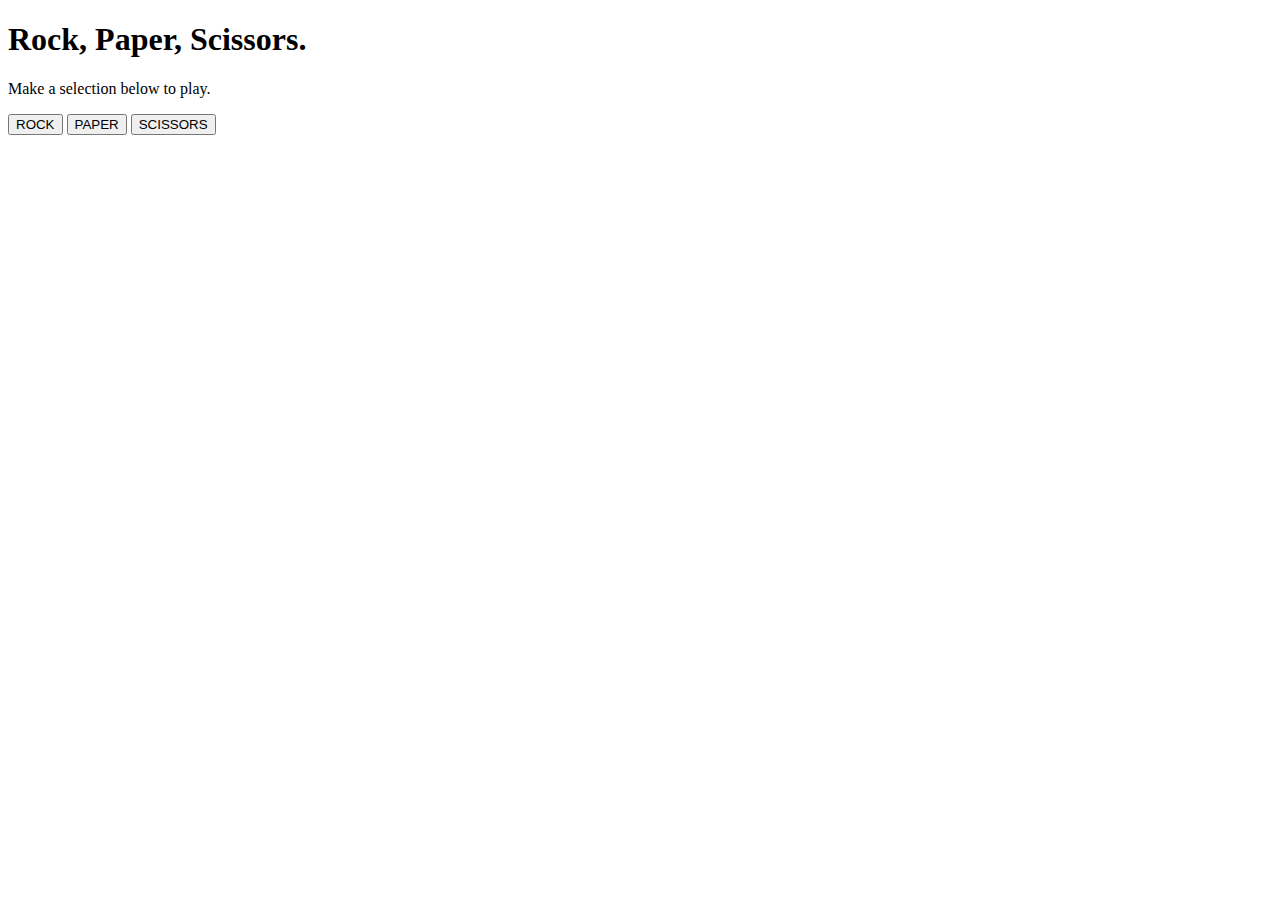
==== index.html @ 5c0040b8 "Added game results div" ====
<!DOCTYPE html>
<html lang="en">
<head>
    <meta charset="UTF-8">
    <meta http-equiv="X-UA-Compatible" content="IE=edge">
    <meta name="viewport" content="width=device-width, initial-scale=1.0">
    <title>Rock, Paper, Scissors Game(from branch)</title>
    <script src="javascript.js" defer></script>
</head>
<body>
    <h1>Rock, Paper, Scissors.</h1>
    <p>Make a selection below to play.</p>
    <!-- <p>If the score is tied, refresh the page to play another set of 5 rounds.</p> -->

    <button id="rock">ROCK</button>
    <button id="paper">PAPER</button>
    <button id="scissors">SCISSORS</button>

    <p>
       <div id="result"></div> 
    </p>

    <p>
        <div id="score"></div>
    </p>

</body>
</html>
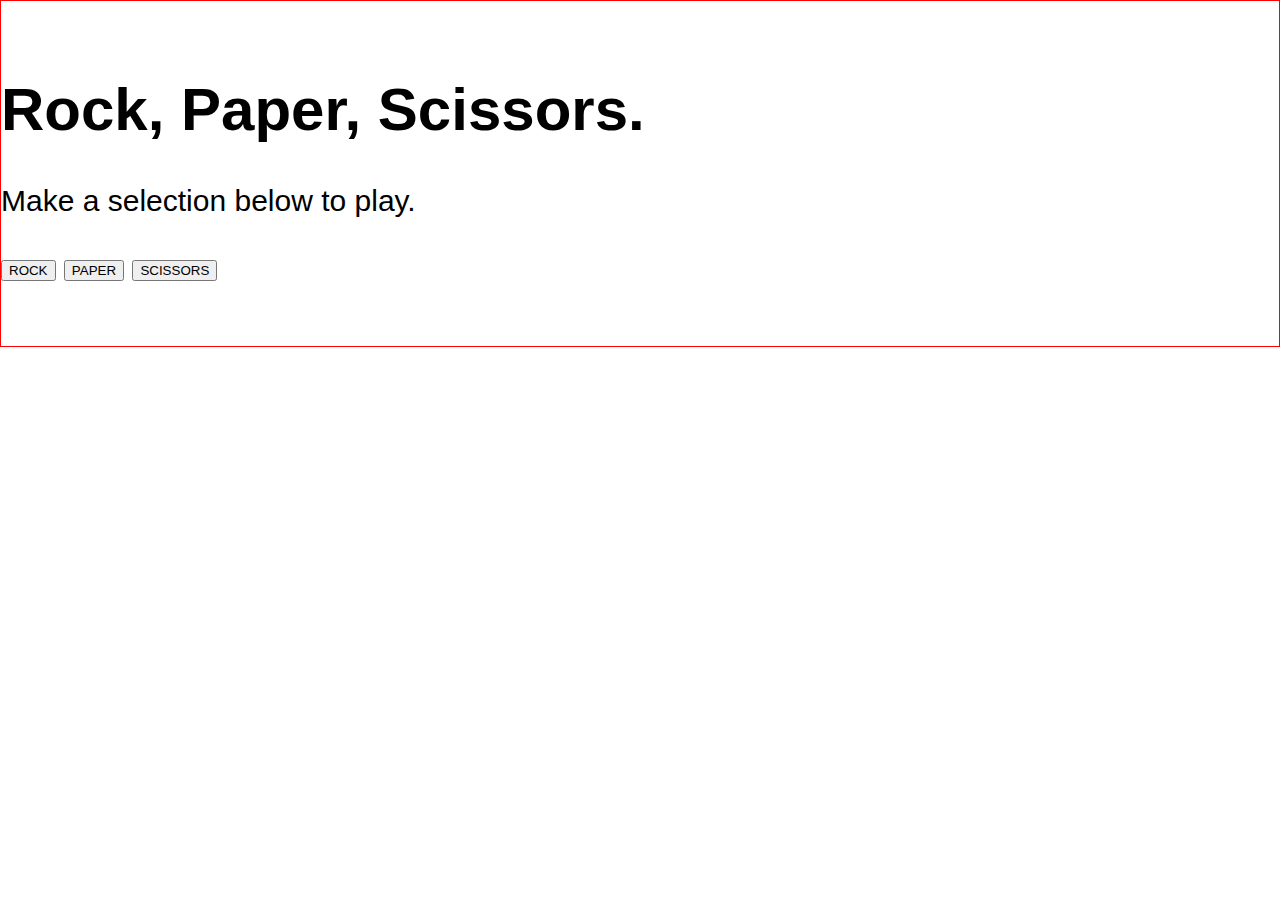
==== commit 69f5cffe: "Added/began stylesheet" ====
--- a/index.html
+++ b/index.html
@@ -4,8 +4,9 @@
     <meta charset="UTF-8">
     <meta http-equiv="X-UA-Compatible" content="IE=edge">
     <meta name="viewport" content="width=device-width, initial-scale=1.0">
-    <title>Rock, Paper, Scissors Game(from branch)</title>
+    <link rel="stylesheet" href="style.css">
     <script src="javascript.js" defer></script>
+    <title>Rock, Paper, Scissors Game(the game)</title>
 </head>
 <body>
     <h1>Rock, Paper, Scissors.</h1>
@@ -17,11 +18,19 @@
     <button id="scissors">SCISSORS</button>
 
     <p>
-       <div id="result"></div> 
+        <div id="gamedetail"></div>
     </p>
 
     <p>
-        <div id="score"></div>
+        <div id="result"></div> 
+    </p>
+
+    <p>
+        <div id="scoreboard"></div>
+    </p>
+
+    <p>
+        <div id="theverdict"></div>
     </p>
 
 </body>
--- a/style.css
+++ b/style.css
@@ -0,0 +1,12 @@
+html {
+    border: 1px solid red;
+    padding: ;
+}
+
+body {
+    font-family:Arial, Helvetica, sans-serif;
+    font-size: 30px;
+    display: inline;
+    align-items: center;
+    justify-content: space-around;
+}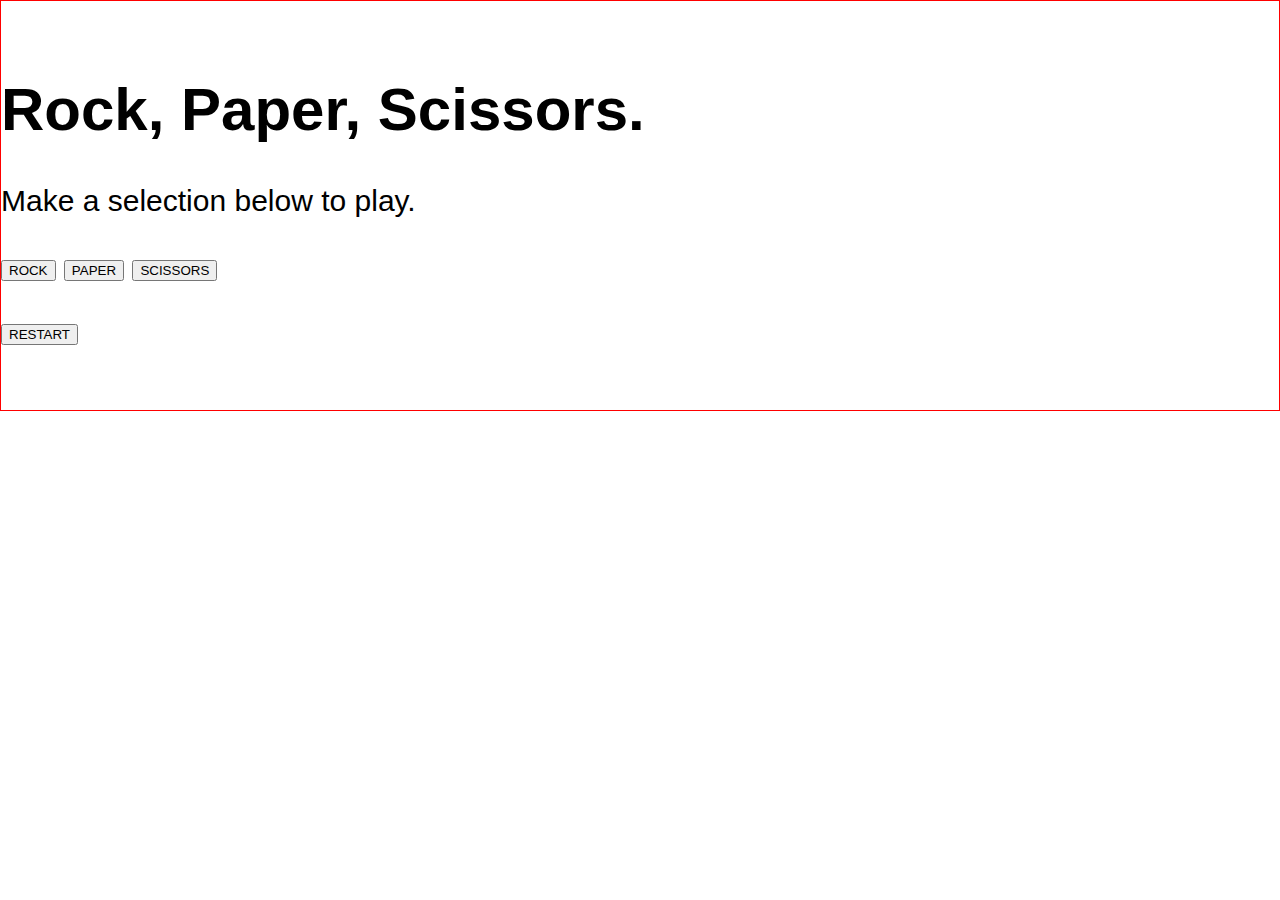
==== commit a97352aa: "Added line in playRound function to disable choices once 5 points is won by player or CPU." ====
--- a/index.html
+++ b/index.html
@@ -31,6 +31,7 @@
 
     <p>
         <div id="theverdict"></div>
+        <button id="restart">RESTART</button>
     </p>
 
 </body>
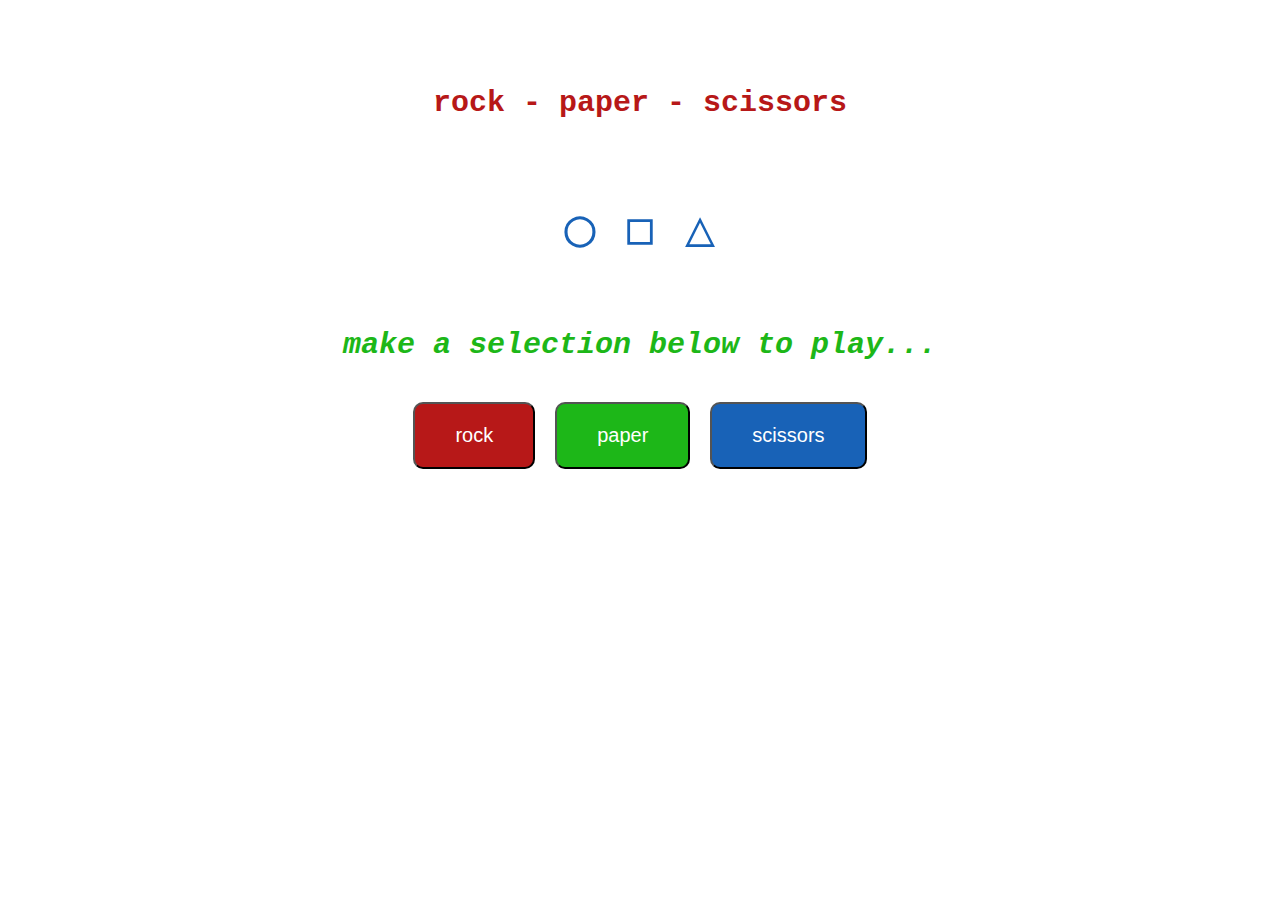
==== commit 81ba8c25: "Styled most of the page" ====
--- a/index.html
+++ b/index.html
@@ -9,30 +9,25 @@
     <title>Rock, Paper, Scissors Game(the game)</title>
 </head>
 <body>
-    <h1>Rock, Paper, Scissors.</h1>
-    <p>Make a selection below to play.</p>
-    <!-- <p>If the score is tied, refresh the page to play another set of 5 rounds.</p> -->
+    <div class="top-section">
+        <div id="game-title">rock - paper - scissors</div>
+        <div id="symbols">◯ ◻︎ △</div>
+    </div>    
 
-    <button id="rock">ROCK</button>
-    <button id="paper">PAPER</button>
-    <button id="scissors">SCISSORS</button>
+    <div class="instructions">make a selection below to play...</div>
 
-    <p>
+    <div class="buttons">
+        <button id="rock">rock</button>
+        <button id="paper">paper</button>
+        <button id="scissors">scissors</button>
+    </div>
+
+    <div class="game-stat">
         <div id="gamedetail"></div>
-    </p>
-
-    <p>
         <div id="result"></div> 
-    </p>
-
-    <p>
         <div id="scoreboard"></div>
-    </p>
-
-    <p>
         <div id="theverdict"></div>
-        <button id="restart">RESTART</button>
-    </p>
+    </div>
 
 </body>
 </html>--- a/style.css
+++ b/style.css
@@ -1,12 +1,103 @@
-html {
-    border: 1px solid red;
-    padding: ;
+* { 
+    /* border: 1px solid red; */
+    font-size: 20px;
 }
 
 body {
+    background-repeat: repeat;
+    background-size: cover;
+    display: flex;
+    flex-direction: column;
+    justify-content: space-evenly;
+    align-items: center;
     font-family:Arial, Helvetica, sans-serif;
-    font-size: 30px;
-    display: inline;
+}
+
+body:before {
+    content: url("../rock-paper-scissors/pics/rps1.jpeg");
+    background-repeat:repeat-x;
+    background-size: cover;
+    z-index: -1;
+    position: absolute;
+    top: 0;
+    opacity: 0.2;
+}
+
+.top-section {
+    height: 300px;
+    width: 700px;
+    display: flex;
+    flex-direction: column;
+    justify-content: space-evenly;
     align-items: center;
-    justify-content: space-around;
+    padding: 0.5rem 0.5rem;
+}
+
+#game-title {
+    font-size: 1.5rem;
+    font-family: 'Courier New', Courier, monospace;
+    font-weight: 900;
+    color: rgb(183, 24, 24);
+    padding: 1rem;
+}
+
+#symbols {
+    font-size: 2.5rem;
+    font-family: 'Courier New', Courier, monospace;
+    font-weight: 900;
+    color: rgb(24, 98, 183);
+    padding-top: 0.5rem;
+    padding-bottom: 0.5rem;
+    padding-left: 0.5rem;
+    padding-right: 0.5rem;
+}
+
+.instructions {
+    font-size: 1.5rem;
+    font-family: 'Courier New', Courier, monospace;
+    font-weight: 900;
+    font-style: italic;
+    color: rgb(29, 183, 24);
+}
+
+.buttons {
+    display: flex;
+    flex-direction: row;
+    gap: 1rem;
+    margin: 2rem;
+}
+
+#rock {
+    background-color: rgb(183, 24, 24);
+    color: white;
+    border-radius: 0.5rem;
+    padding: 20px 40px;
+}
+
+#paper {
+    background-color: rgb(29, 183, 24);
+    color: white;
+    border-radius: 0.5rem;
+    padding: 20px 40px;
+}
+
+#scissors {
+    background-color: rgb(24, 98, 183);
+    color: white;
+    border-radius: 0.5rem;
+    padding: 20px 40px;
+}
+
+.game-stat {
+    display: flex;
+    flex-direction: column;
+    gap: 1rem;
+    align-items: center;
+    justify-content: space-evenly;
+    font-style: italic;
+    font-weight: 900;
+}
+
+#theverdict {
+    font-size: 2rem;
 }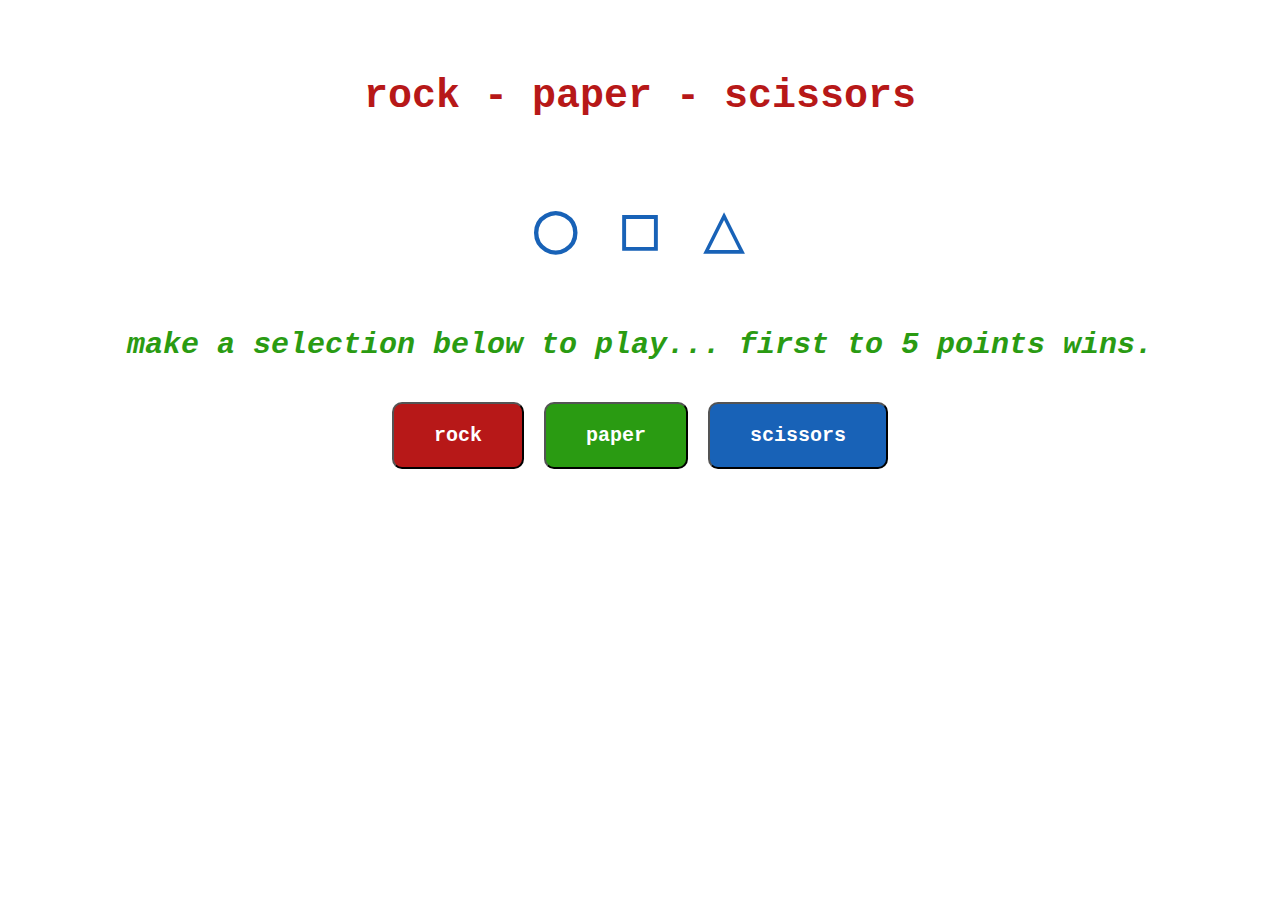
==== commit 965e7365: "Final style adjustment" ====
--- a/index.html
+++ b/index.html
@@ -14,7 +14,10 @@
         <div id="symbols">◯ ◻︎ △</div>
     </div>    
 
-    <div class="instructions">make a selection below to play...</div>
+    <div class="instructions">
+        make a selection below to play...
+        first to 5 points wins.
+    </div>
 
     <div class="buttons">
         <button id="rock">rock</button>
--- a/style.css
+++ b/style.css
@@ -4,8 +4,9 @@
 }
 
 body {
+    background-image: url("../rock-paper-scissors/pics/rps1.jpeg");
     background-repeat: repeat;
-    background-size: cover;
+    background-size: auto;
     display: flex;
     flex-direction: column;
     justify-content: space-evenly;
@@ -13,15 +14,16 @@
     font-family:Arial, Helvetica, sans-serif;
 }
 
-body:before {
+/* body:before {
     content: url("../rock-paper-scissors/pics/rps1.jpeg");
+    background-attachment: fixed;
     background-repeat:repeat-x;
     background-size: cover;
     z-index: -1;
     position: absolute;
     top: 0;
     opacity: 0.2;
-}
+} */
 
 .top-section {
     height: 300px;
@@ -34,7 +36,7 @@
 }
 
 #game-title {
-    font-size: 1.5rem;
+    font-size: 2rem;
     font-family: 'Courier New', Courier, monospace;
     font-weight: 900;
     color: rgb(183, 24, 24);
@@ -42,7 +44,7 @@
 }
 
 #symbols {
-    font-size: 2.5rem;
+    font-size: 3.5rem;
     font-family: 'Courier New', Courier, monospace;
     font-weight: 900;
     color: rgb(24, 98, 183);
@@ -57,7 +59,7 @@
     font-family: 'Courier New', Courier, monospace;
     font-weight: 900;
     font-style: italic;
-    color: rgb(29, 183, 24);
+    color:rgb(42, 155, 18)
 }
 
 .buttons {
@@ -72,13 +74,17 @@
     color: white;
     border-radius: 0.5rem;
     padding: 20px 40px;
+    font-family: 'Courier New', Courier, monospace;
+    font-weight: 900;
 }
 
 #paper {
-    background-color: rgb(29, 183, 24);
+    background-color: rgb(42, 155, 18);
     color: white;
     border-radius: 0.5rem;
     padding: 20px 40px;
+    font-family: 'Courier New', Courier, monospace;
+    font-weight: 900;
 }
 
 #scissors {
@@ -86,6 +92,8 @@
     color: white;
     border-radius: 0.5rem;
     padding: 20px 40px;
+    font-family: 'Courier New', Courier, monospace;
+    font-weight: 900;
 }
 
 .game-stat {
